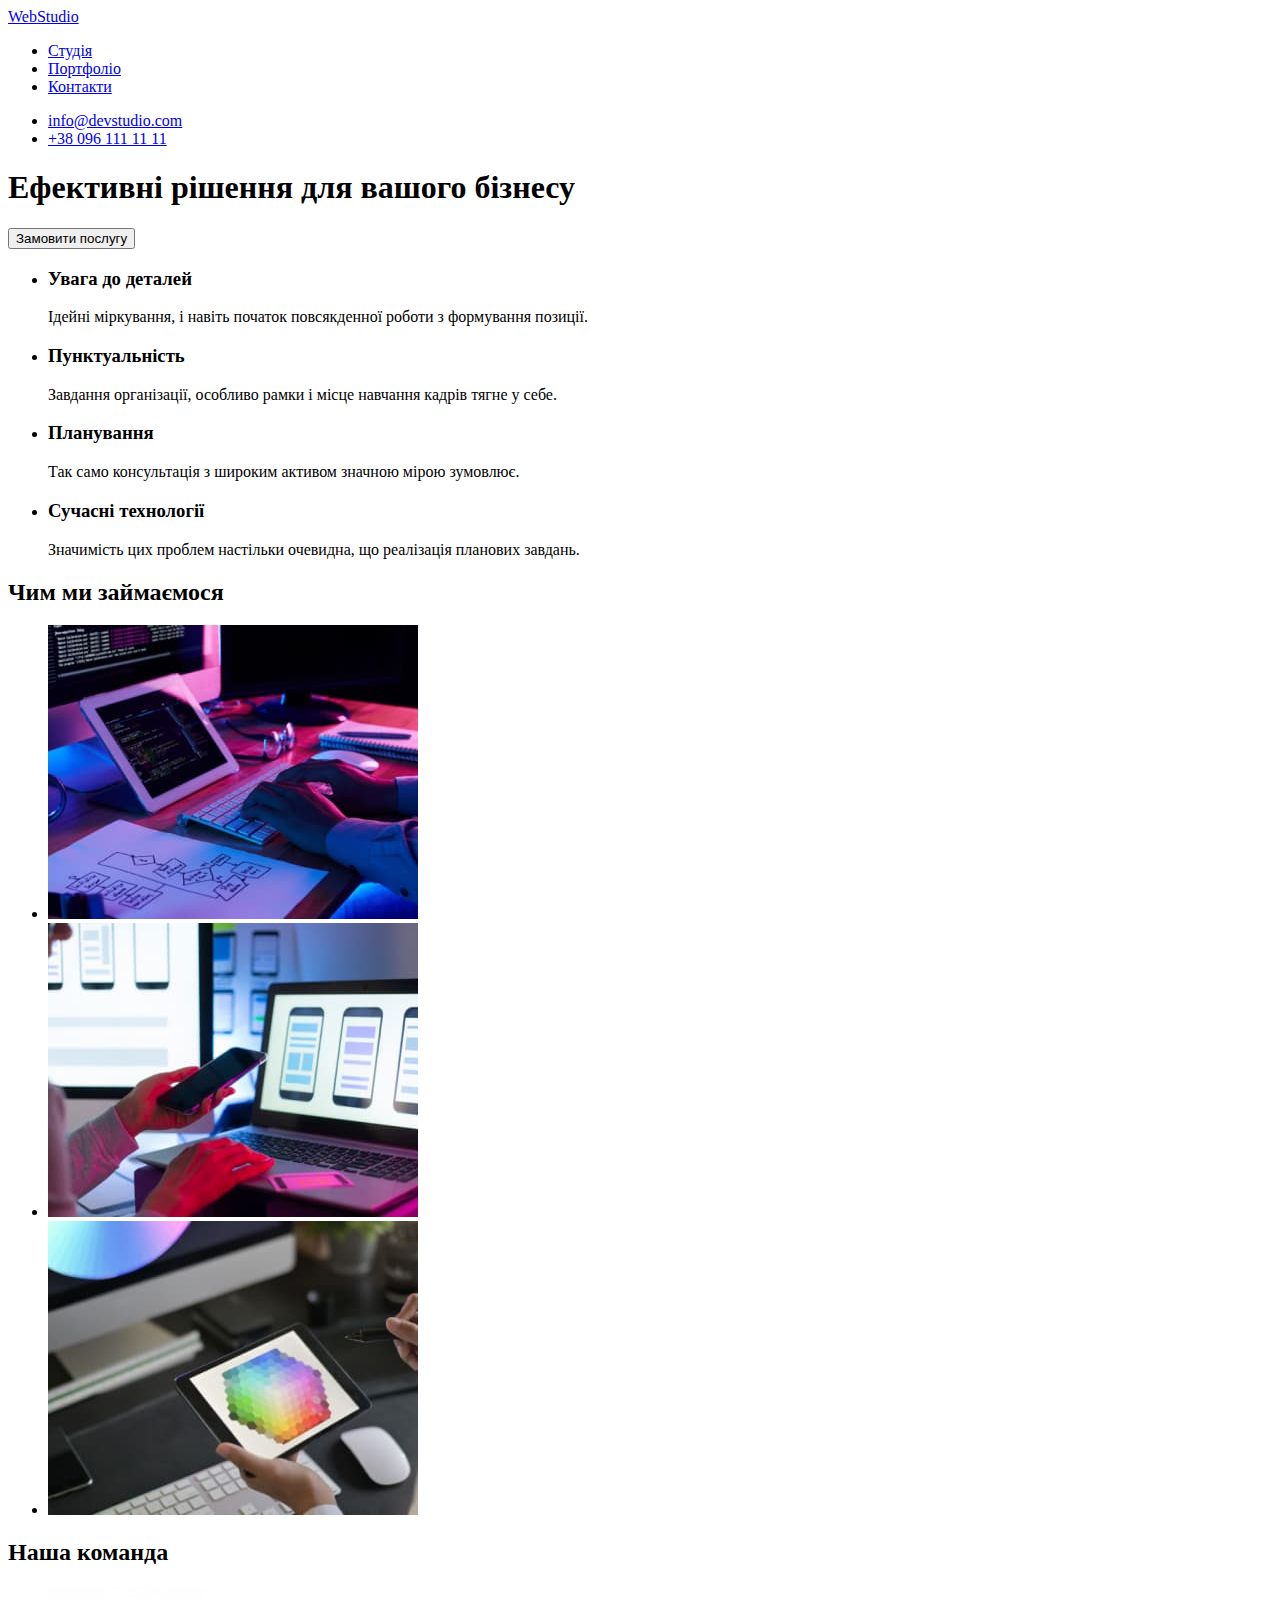
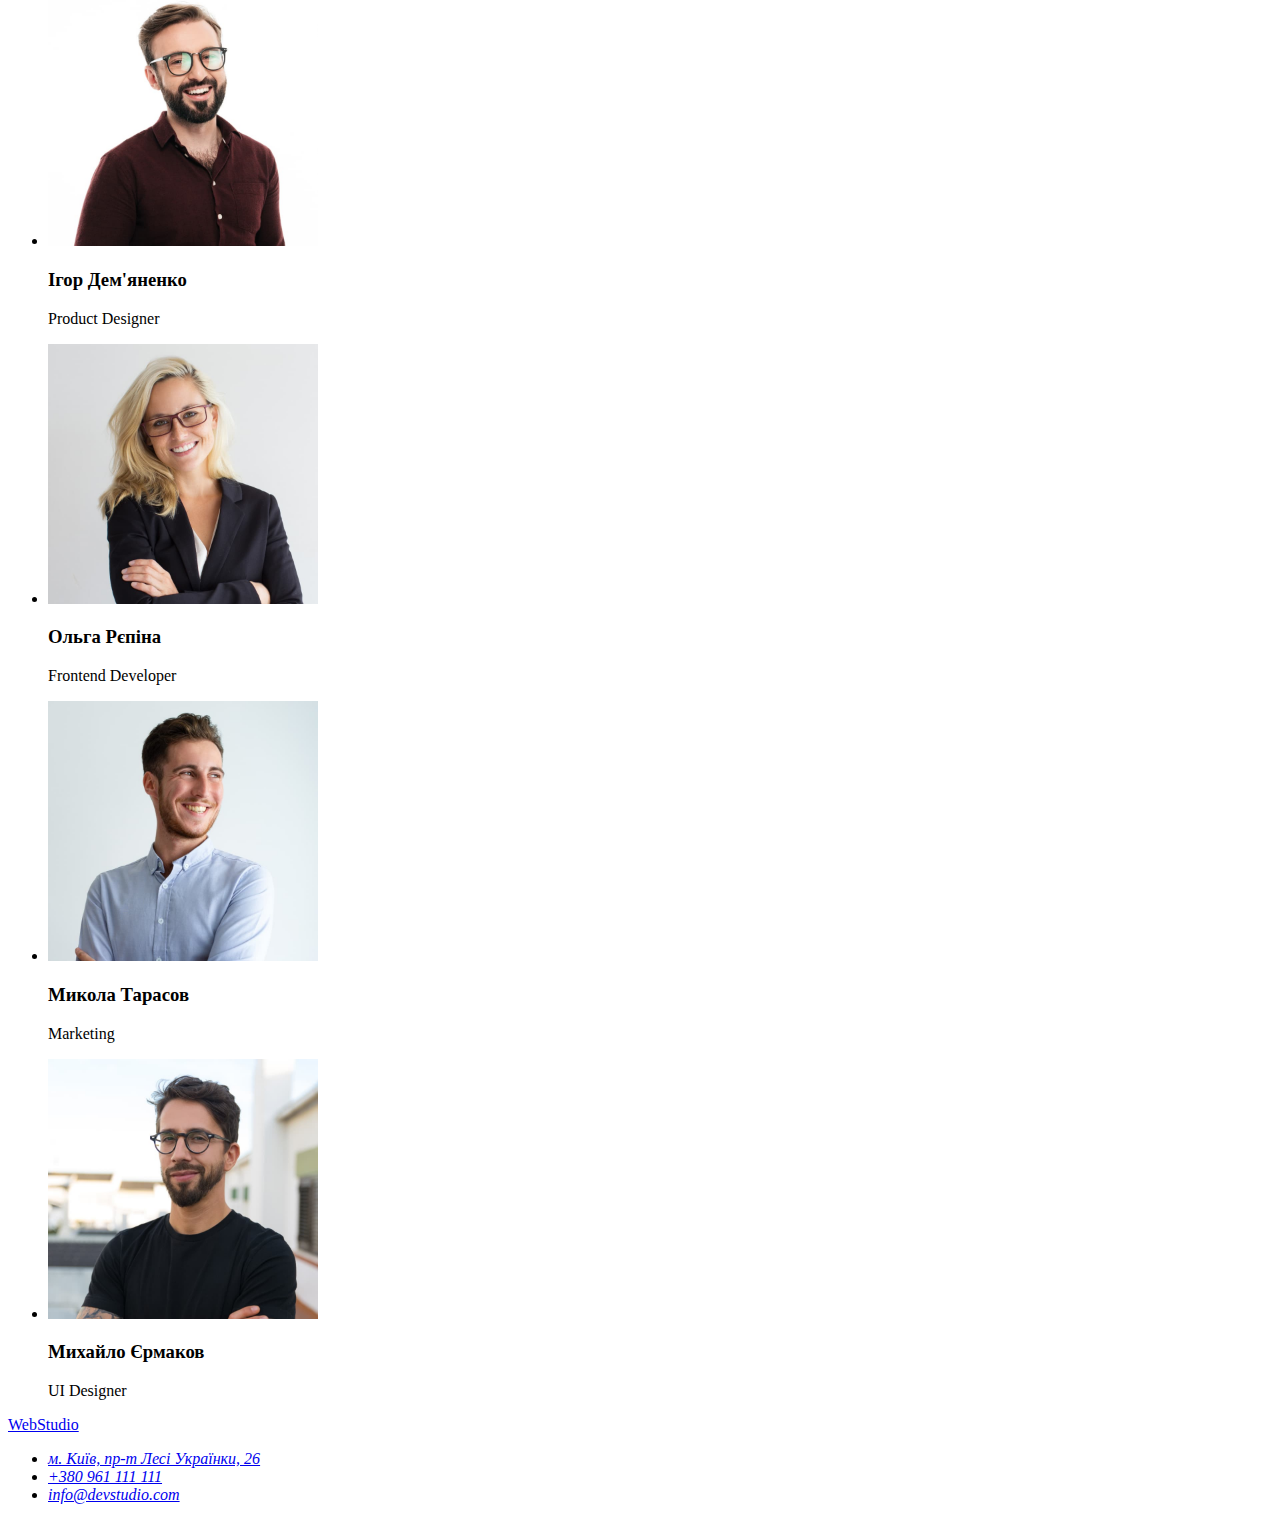
==== index.html @ ca6eb9c3 "Initial commit" ====
<!DOCTYPE html>
<html lang="uk">
  <head>
    <meta charset="UTF-8" />
    <meta http-equiv="X-UA-Compatible" content="IE=edge" />
    <meta name="viewport" content="width=device-width, initial-scale=1.0" />
    <title>WebStudio</title>
  </head>
  <body>
    <header>
      <nav>
        <a href="./index.html" lang="en">WebStudio</a>
        <ul>
          <li><a href="./index.html">Студія</a></li>
          <li><a href="#">Портфоліо</a></li>
          <li><a href="#">Контакти</a></li>
        </ul>
      </nav>
      <ul>
        <li><a href="mailto:info@devstudio.com">info@devstudio.com</a></li>
        <li><a href="tel:+380961111111">+38 096 111 11 11</a></li>
      </ul>
    </header>
    <main>
      <section>
        <h1>Ефективні рішення для вашого бізнесу</h1>
        <button type="button">Замовити послугу</button>
      </section>
      <section>
        <h2 hidden>Наші переваги</h2>
        <ul>
          <li>
            <h3>Увага до деталей</h3>
            <p>
              Ідейні міркування, і навіть початок повсякденної роботи з
              формування позиції.
            </p>
          </li>
          <li>
            <h3>Пунктуальність</h3>
            <p>
              Завдання організації, особливо рамки і місце навчання кадрів тягне
              у себе.
            </p>
          </li>
          <li>
            <h3>Планування</h3>
            <p>
              Так само консультація з широким активом значною мірою зумовлює.
            </p>
          </li>
          <li>
            <h3>Сучасні технології</h3>
            <p>
              Значимість цих проблем настільки очевидна, що реалізація планових
              завдань.
            </p>
          </li>
        </ul>
      </section>
      <section>
        <h2>Чим ми займаємося</h2>
        <ul>
          <li>
            <img
              src="./images/box1.jpg"
              alt="Руки на клавітурі"
              width="370"
              height="294"
            />
          </li>
          <li>
            <img
              src="./images/box2.jpg"
              alt="Семантична розмітка контенту на екрані телефона"
              width="370"
              height="294"
            />
          </li>
          <li>
            <img
              src="./images/box3.jpg"
              alt="Кругова палітра кольорів"
              width="370"
              height="294"
            />
          </li>
        </ul>
      </section>
      <section>
        <h2>Наша команда</h2>
        <ul>
          <li>
            <img
              src="./images/team1.jpg"
              alt="Ігор Дем'яненко"
              width="270"
              height="260"
            />
            <h3>Ігор Дем'яненко</h3>
            <p lang="en">Product Designer</p>
          </li>
          <li>
            <img
              src="./images/team2.jpg"
              alt="Ольга Рєпіна"
              width="270"
              height="260"
            />
            <h3>Ольга Рєпіна</h3>
            <p lang="en">Frontend Developer</p>
          </li>
          <li>
            <img
              src="./images/team3.jpg"
              alt="Микола Тарасов"
              width="270"
              height="260"
            />
            <h3>Микола Тарасов</h3>
            <p lang="en">Marketing</p>
          </li>
          <li class="list-item">
            <img
              src="./images/team4.jpg"
              alt="Михайло Єрмаков"
              width="270"
              height="260"
            />
            <h3>Михайло Єрмаков</h3>
            <p lang="en">UI Designer</p>
          </li>
        </ul>
      </section>
    </main>
    <footer>
      <a href="./index.html" lang="en">WebStudio</a>
      <address>
        <ul>
          <li>
            <a
              href="https://goo.gl/maps/8BweSNwP1uSrpVsL9"
              target="_blank"
              rel="noopener noreferrer nofollow"
              >м. Київ, пр-т Лесі Українки, 26</a
            >
          </li>
          <li><a href="tel:+380961111111">+380 961 111 111</a></li>
          <li><a href="mailto:info@devstudio.com">info@devstudio.com</a></li>
        </ul>
      </address>
    </footer>
  </body>
</html>
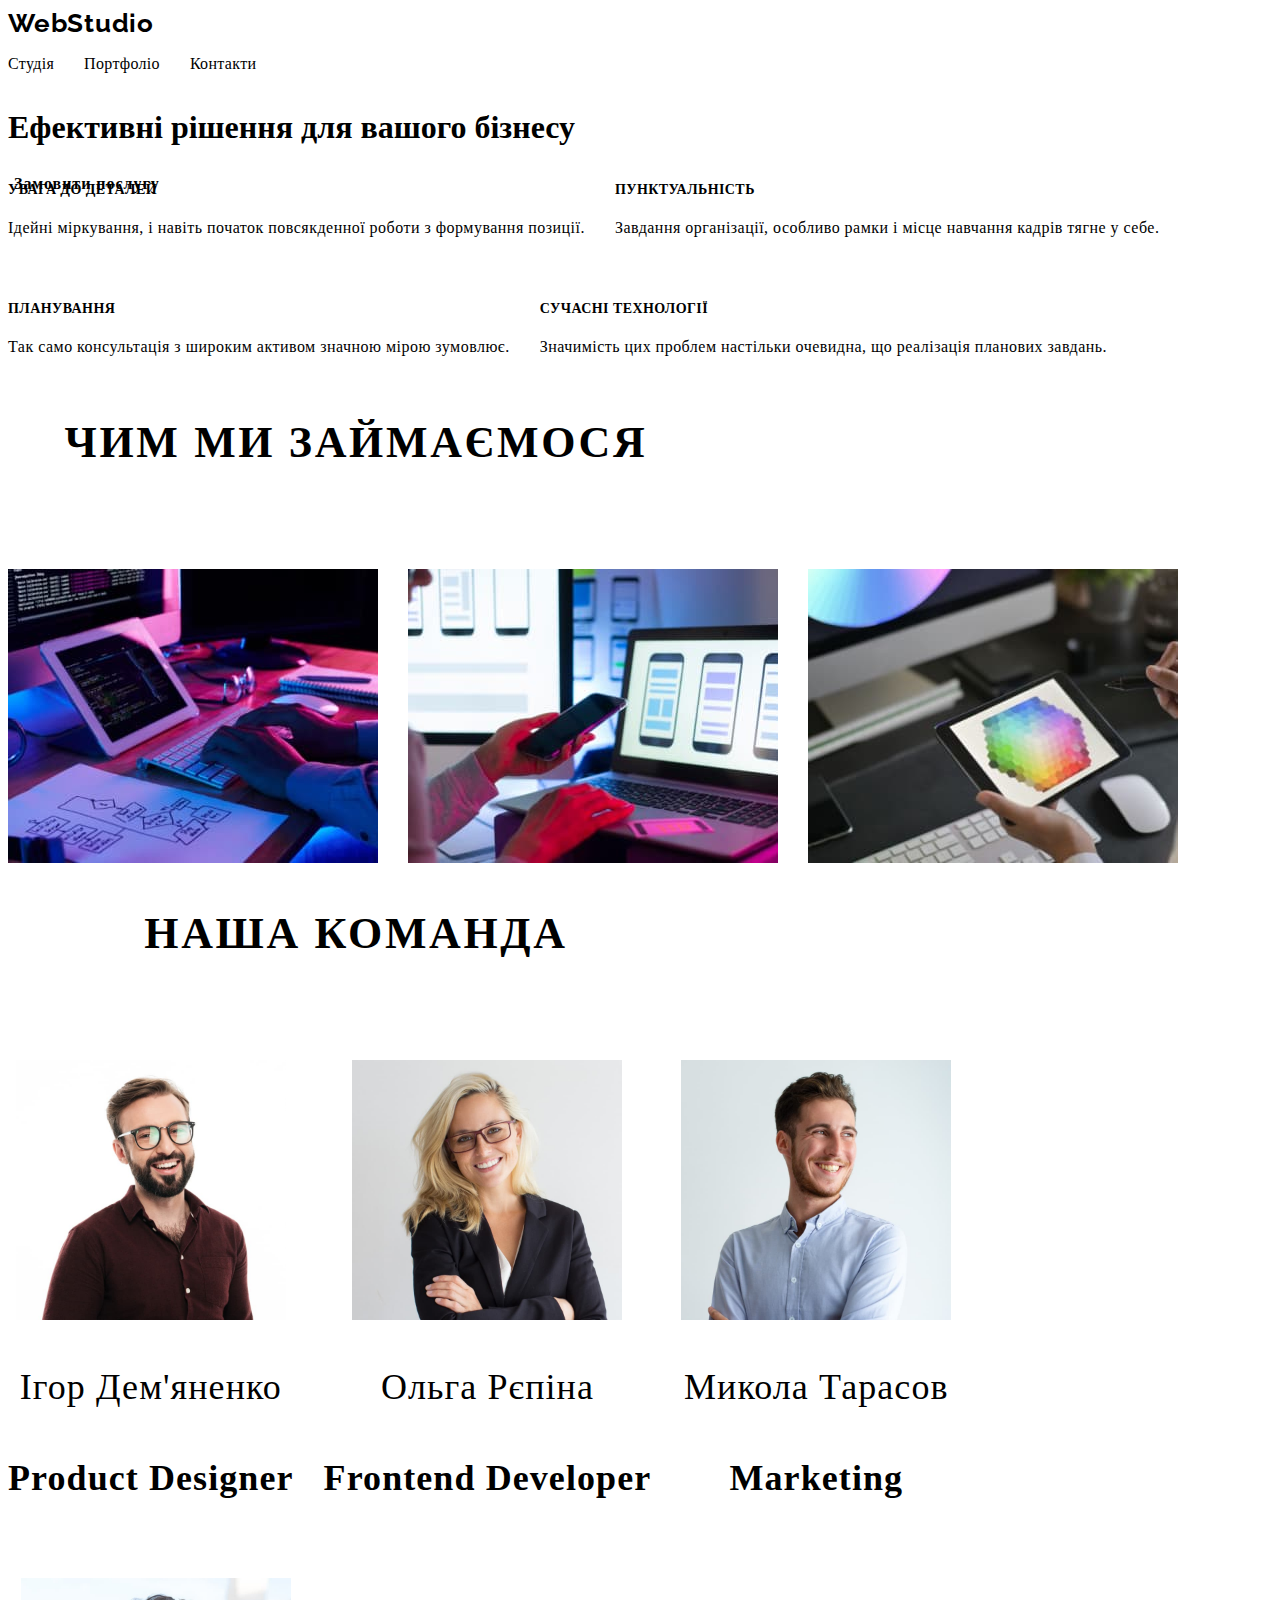
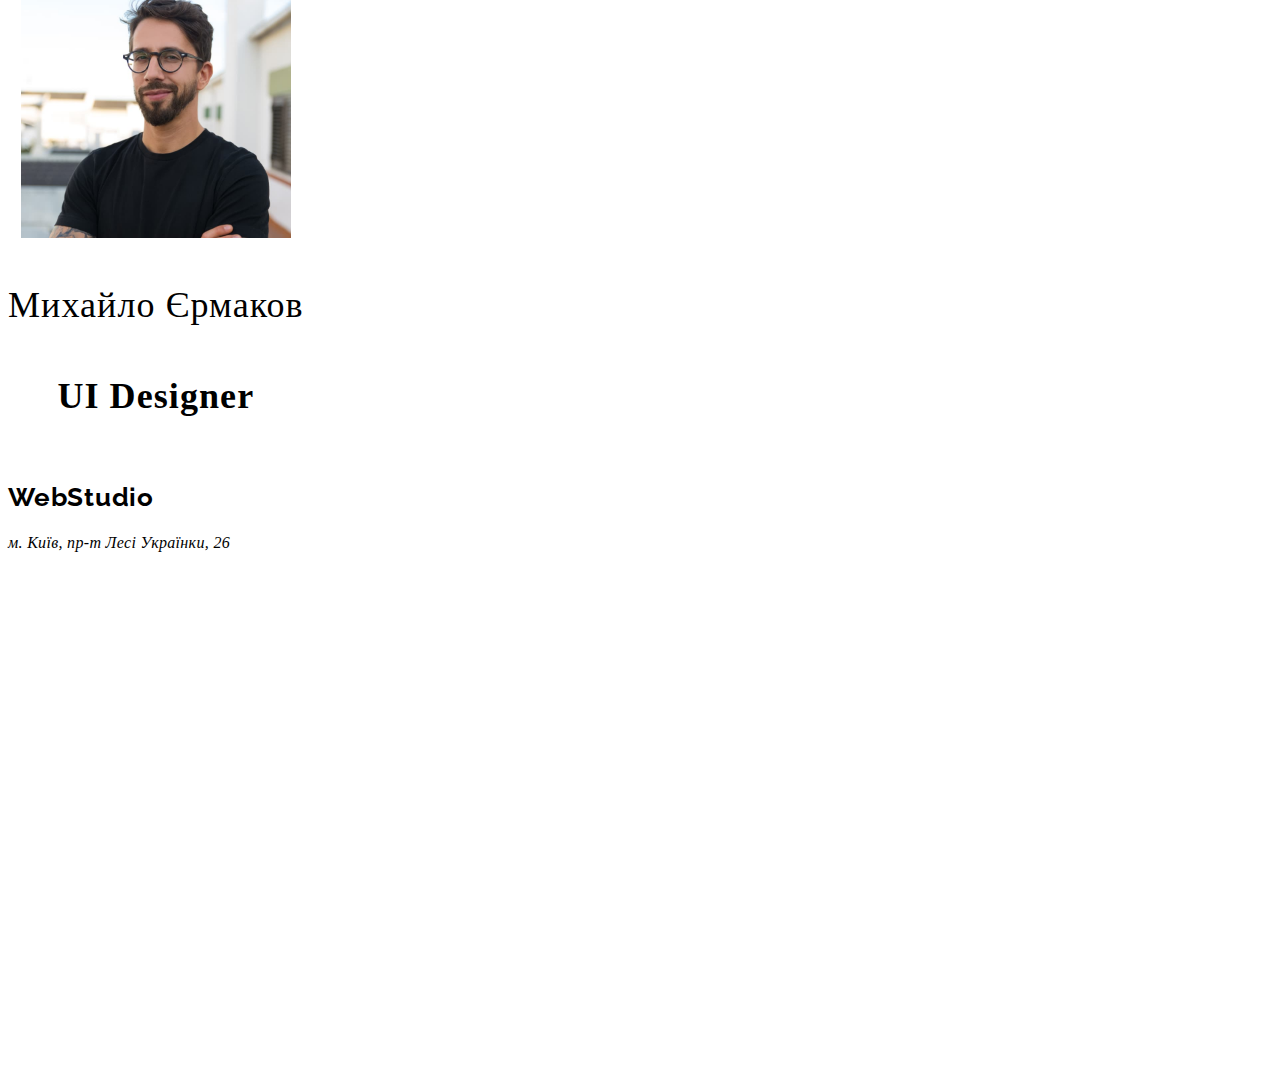
==== commit b3233626: "update index.html and create styles.css file" ====
--- a/index.html
+++ b/index.html
@@ -4,54 +4,104 @@
     <meta charset="UTF-8" />
     <meta http-equiv="X-UA-Compatible" content="IE=edge" />
     <meta name="viewport" content="width=device-width, initial-scale=1.0" />
+    <!--Favicon-->
+    <link
+      rel="apple-touch-icon"
+      sizes="120x120"
+      href="./images/favicon/apple-touch-icon.png"
+    />
+    <link
+      rel="icon"
+      type="image/png"
+      sizes="32x32"
+      href="./images/favicon/favicon-32x32.png"
+    />
+    <link
+      rel="icon"
+      type="image/png"
+      sizes="16x16"
+      href="./images/favicon/favicon-16x16.png"
+    />
+    <link rel="manifest" href="./images/favicon/site.webmanifest" />
+    <link
+      rel="mask-icon"
+      href="./images/favicon/safari-pinned-tab.svg"
+      color="#5bbad5"
+    />
+    <meta name="msapplication-TileColor" content="#da532c" />
+    <meta name="theme-color" content="#ffffff" />
+    <!--Favicon ends-->
     <title>WebStudio</title>
+    <link rel="preconnect" href="https://fonts.googleapis.com" />
+    <link rel="preconnect" href="https://fonts.gstatic.com" crossorigin />
+    <link
+      href="https://fonts.googleapis.com/css2?family=Raleway:wght@700&family=Roboto:wght@400;500;700;900&display=swap"
+      rel="stylesheet"
+    />
+    <link rel="stylesheet" href="./css/styles.css" />
   </head>
-  <body>
-    <header>
+  <body class="page">
+    <header class="header">
       <nav>
-        <a href="./index.html" lang="en">WebStudio</a>
-        <ul>
-          <li><a href="./index.html">Студія</a></li>
-          <li><a href="#">Портфоліо</a></li>
-          <li><a href="#">Контакти</a></li>
+        <a class="link logo" href="./index.html" lang="en"
+          ><span class="logo-wrap">Web</span>Studio</a
+        >
+        <ul class="list">
+          <li class="list-item">
+            <a class="link main-nav current" href="./index.html">Студія</a>
+          </li>
+          <li class="list-item">
+            <a class="link main-nav" href="#">Портфоліо</a>
+          </li>
+          <li class="list-item">
+            <a class="link main-nav" href="#">Контакти</a>
+          </li>
         </ul>
       </nav>
-      <ul>
-        <li><a href="mailto:info@devstudio.com">info@devstudio.com</a></li>
-        <li><a href="tel:+380961111111">+38 096 111 11 11</a></li>
+      <ul class="list">
+        <li class="list-item">
+          <a class="link link-contact" href="mailto:info@devstudio.com"
+            >info@devstudio.com</a
+          >
+        </li>
+        <li class="list-item">
+          <a class="link link-contact" href="tel:+380961111111"
+            >+38 096 111 11 11</a
+          >
+        </li>
       </ul>
     </header>
-    <main>
+    <main class="">
       <section>
         <h1>Ефективні рішення для вашого бізнесу</h1>
-        <button type="button">Замовити послугу</button>
-      </section>
-      <section>
-        <h2 hidden>Наші переваги</h2>
-        <ul>
-          <li>
-            <h3>Увага до деталей</h3>
-            <p>
+        <button class="btn-service" type="button">Замовити послугу</button>
+      </section>
+      <section>
+        <h2 class="visually-hidden">Наші переваги</h2>
+        <ul class="list">
+          <li class="list-item">
+            <h3 class="subtitle-feature">Увага до деталей</h3>
+            <p class="description-feature">
               Ідейні міркування, і навіть початок повсякденної роботи з
               формування позиції.
             </p>
           </li>
-          <li>
-            <h3>Пунктуальність</h3>
-            <p>
+          <li class="list-item">
+            <h3 class="subtitle-feature">Пунктуальність</h3>
+            <p class="description-feature">
               Завдання організації, особливо рамки і місце навчання кадрів тягне
               у себе.
             </p>
           </li>
-          <li>
-            <h3>Планування</h3>
-            <p>
+          <li class="list-item">
+            <h3 class="subtitle-feature">Планування</h3>
+            <p class="description-feature">
               Так само консультація з широким активом значною мірою зумовлює.
             </p>
           </li>
-          <li>
-            <h3>Сучасні технології</h3>
-            <p>
+          <li class="list-item">
+            <h3 class="subtitle-feature">Сучасні технології</h3>
+            <p class="description-feature">
               Значимість цих проблем настільки очевидна, що реалізація планових
               завдань.
             </p>
@@ -59,9 +109,9 @@
         </ul>
       </section>
       <section>
-        <h2>Чим ми займаємося</h2>
-        <ul>
-          <li>
+        <h2 class="title">Чим ми займаємося</h2>
+        <ul class="list">
+          <li class="list-item">
             <img
               src="./images/box1.jpg"
               alt="Руки на клавітурі"
@@ -69,7 +119,7 @@
               height="294"
             />
           </li>
-          <li>
+          <li class="list-item">
             <img
               src="./images/box2.jpg"
               alt="Семантична розмітка контенту на екрані телефона"
@@ -77,7 +127,7 @@
               height="294"
             />
           </li>
-          <li>
+          <li class="list-item">
             <img
               src="./images/box3.jpg"
               alt="Кругова палітра кольорів"
@@ -88,65 +138,77 @@
         </ul>
       </section>
       <section>
-        <h2>Наша команда</h2>
-        <ul>
-          <li>
+        <h2 class="title">Наша команда</h2>
+        <ul class="list">
+          <li class="list-item team">
             <img
               src="./images/team1.jpg"
               alt="Ігор Дем'яненко"
               width="270"
               height="260"
             />
-            <h3>Ігор Дем'яненко</h3>
-            <p lang="en">Product Designer</p>
-          </li>
-          <li>
+            <h3 class="team-member-name">Ігор Дем'яненко</h3>
+            <p class="job-position" lang="en">Product Designer</p>
+          </li>
+          <li class="list-item team">
             <img
               src="./images/team2.jpg"
               alt="Ольга Рєпіна"
               width="270"
               height="260"
             />
-            <h3>Ольга Рєпіна</h3>
-            <p lang="en">Frontend Developer</p>
-          </li>
-          <li>
+            <h3 class="team-member-name">Ольга Рєпіна</h3>
+            <p class="job-position" lang="en">Frontend Developer</p>
+          </li>
+          <li class="list-item team">
             <img
               src="./images/team3.jpg"
               alt="Микола Тарасов"
               width="270"
               height="260"
             />
-            <h3>Микола Тарасов</h3>
-            <p lang="en">Marketing</p>
-          </li>
-          <li class="list-item">
+            <h3 class="team-member-name">Микола Тарасов</h3>
+            <p class="job-position" lang="en">Marketing</p>
+          </li>
+          <li class="list-item team">
             <img
               src="./images/team4.jpg"
               alt="Михайло Єрмаков"
               width="270"
               height="260"
             />
-            <h3>Михайло Єрмаков</h3>
-            <p lang="en">UI Designer</p>
+            <h3 class="team-member-name">Михайло Єрмаков</h3>
+            <p class="job-position" lang="en">UI Designer</p>
           </li>
         </ul>
       </section>
     </main>
-    <footer>
-      <a href="./index.html" lang="en">WebStudio</a>
+    <footer class="footer">
+      <a class="link logo" href="./index.html" lang="en"
+        ><span class="logo-wrap">Web</span
+        ><span class="logo-wrap-footer">Studio</span></a
+      >
       <address>
-        <ul>
-          <li>
+        <ul class="list">
+          <li class="list-item">
             <a
+              class="link address"
               href="https://goo.gl/maps/8BweSNwP1uSrpVsL9"
               target="_blank"
               rel="noopener noreferrer nofollow"
               >м. Київ, пр-т Лесі Українки, 26</a
             >
           </li>
-          <li><a href="tel:+380961111111">+380 961 111 111</a></li>
-          <li><a href="mailto:info@devstudio.com">info@devstudio.com</a></li>
+          <li class="list-item">
+            <a class="link link-contact" href="tel:+380961111111"
+              >+380 961 111 111</a
+            >
+          </li>
+          <li class="list-item">
+            <a class="link link-contact" href="mailto:info@devstudio.com"
+              >info@devstudio.com</a
+            >
+          </li>
         </ul>
       </address>
     </footer>
--- a/css/styles.css
+++ b/css/styles.css
@@ -0,0 +1,163 @@
+root {
+  --main-color-background: #2f303a;
+  --accent-color: #2196f3;
+  --btn-active-color: #188ce8;
+  --main-color-font: #212121;
+  --secondary-color-font: #757575;
+  --white-color: #ffffff;
+  --black-color: #000000;
+  --grey-background-color: #f5f4fa;
+  --grey-stroke-color: #ececec;
+  --projects-cards-color: #eeeeee;
+  --main-font: "Roboto", sans-serif;
+  --logo-font: "Raleway", sans-serif;
+  --main-font-size: 14px;
+  --secondary-font-size: 16px;
+}
+
+.page {
+  font-family: var(--main-font);
+  color: var(--main-color-font);
+  font-size: var(--main-font-size);
+}
+.header {
+  width: 1600px;
+  height: 80px;
+  background-color: var(--white-color);
+  display: flex;
+  flex-wrap: wrap;
+}
+.link {
+  text-decoration: none;
+  color: inherit;
+}
+.logo {
+  font-family: "Raleway", sans-serif;
+  font-weight: 700;
+  font-size: 26px;
+  line-height: 1.2;
+  color: var(--black-color);
+  letter-spacing: 0.03em;
+}
+.logo-wrap {
+  color: var(--accent-color);
+  font: "Raleway", sans-serif;
+}
+.list {
+  display: flex;
+  flex-wrap: wrap;
+  gap: 30px;
+  list-style: none;
+  padding: 0;
+  margin-left: auto;
+  margin-right: auto;
+}
+
+.main-nav {
+  font-weight: 500;
+  line-height: 1.14;
+  letter-spacing: 0.02em;
+}
+.link-nav:hover,
+.link-nav:focus {
+  color: var(--accent-color);
+}
+.current {
+  color: var(--accent-color);
+}
+.link-contact {
+  line-height: 1.7;
+  letter-spacing: 0.02em;
+  color: rgba(255, 255, 255, 0.6);
+}
+.btn-service {
+  position: absolute;
+  font-family: var(--main-font);
+  font-size: var(--secondary-font-size);
+  line-height: 1.875;
+  letter-spacing: 0.06em;
+  border: none;
+  background-color: var(--accent-color);
+  color: var(--white-color);
+  font-weight: 700;
+  text-align: center;
+  display: flex;
+  align-items: center;
+  cursor: pointer;
+}
+.btn-service:focus,
+.btn-service:hover {
+  background-color: var(--btn-active-color);
+}
+.visually-hidden {
+  overflow: hidden;
+  margin: -1px;
+  display: none;
+  border: 0;
+  padding: 0;
+}
+.subtitle-feature {
+  font-weight: 700;
+  font-size: 14px;
+  line-height: 1.14;
+  text-transform: uppercase;
+  letter-spacing: 0.03em;
+}
+.description-feature {
+  line-height: 1.7;
+  letter-spacing: 0.03em;
+  color: var(--secondary-color-font);
+}
+.title {
+  width: 696px;
+  height: 120px;
+  font-weight: 900;
+  font-size: 44px;
+  line-height: 1.36;
+  letter-spacing: 0.06em;
+  text-align: center;
+  text-transform: uppercase;
+  color: var(--white-color);
+  text-align: center;
+}
+
+.team {
+  font-weight: 700;
+  font-size: 36px;
+  line-height: 1.16;
+  letter-spacing: 0.03em;
+  text-align: center;
+}
+.team-member-name {
+  font-weight: 500;
+  font-size: var(--secondary-font-size);
+  line-height: 1.1875;
+  text-align: center;
+  letter-spacing: 0.03em;
+}
+.job-position {
+  color: var(--secondary-color-font);
+  font-size: var(--secondary-font-size);
+  line-height: 1.875;
+  text-align: center;
+  letter-spacing: 0.03em;
+}
+.footer {
+  font-style: normal;
+  background-color: var(--main-color-background);
+  width: 1600px;
+  height: 600px;
+}
+.logo-wrap-footer {
+  color: var(--white-color);
+}
+.address {
+  line-height: 1.7;
+  letter-spacing: 0.02em;
+  color: var(--white-color);
+}
+.address:focus,
+.address:hover {
+  color: var(--accent-color);
+  cursor: pointer;
+}
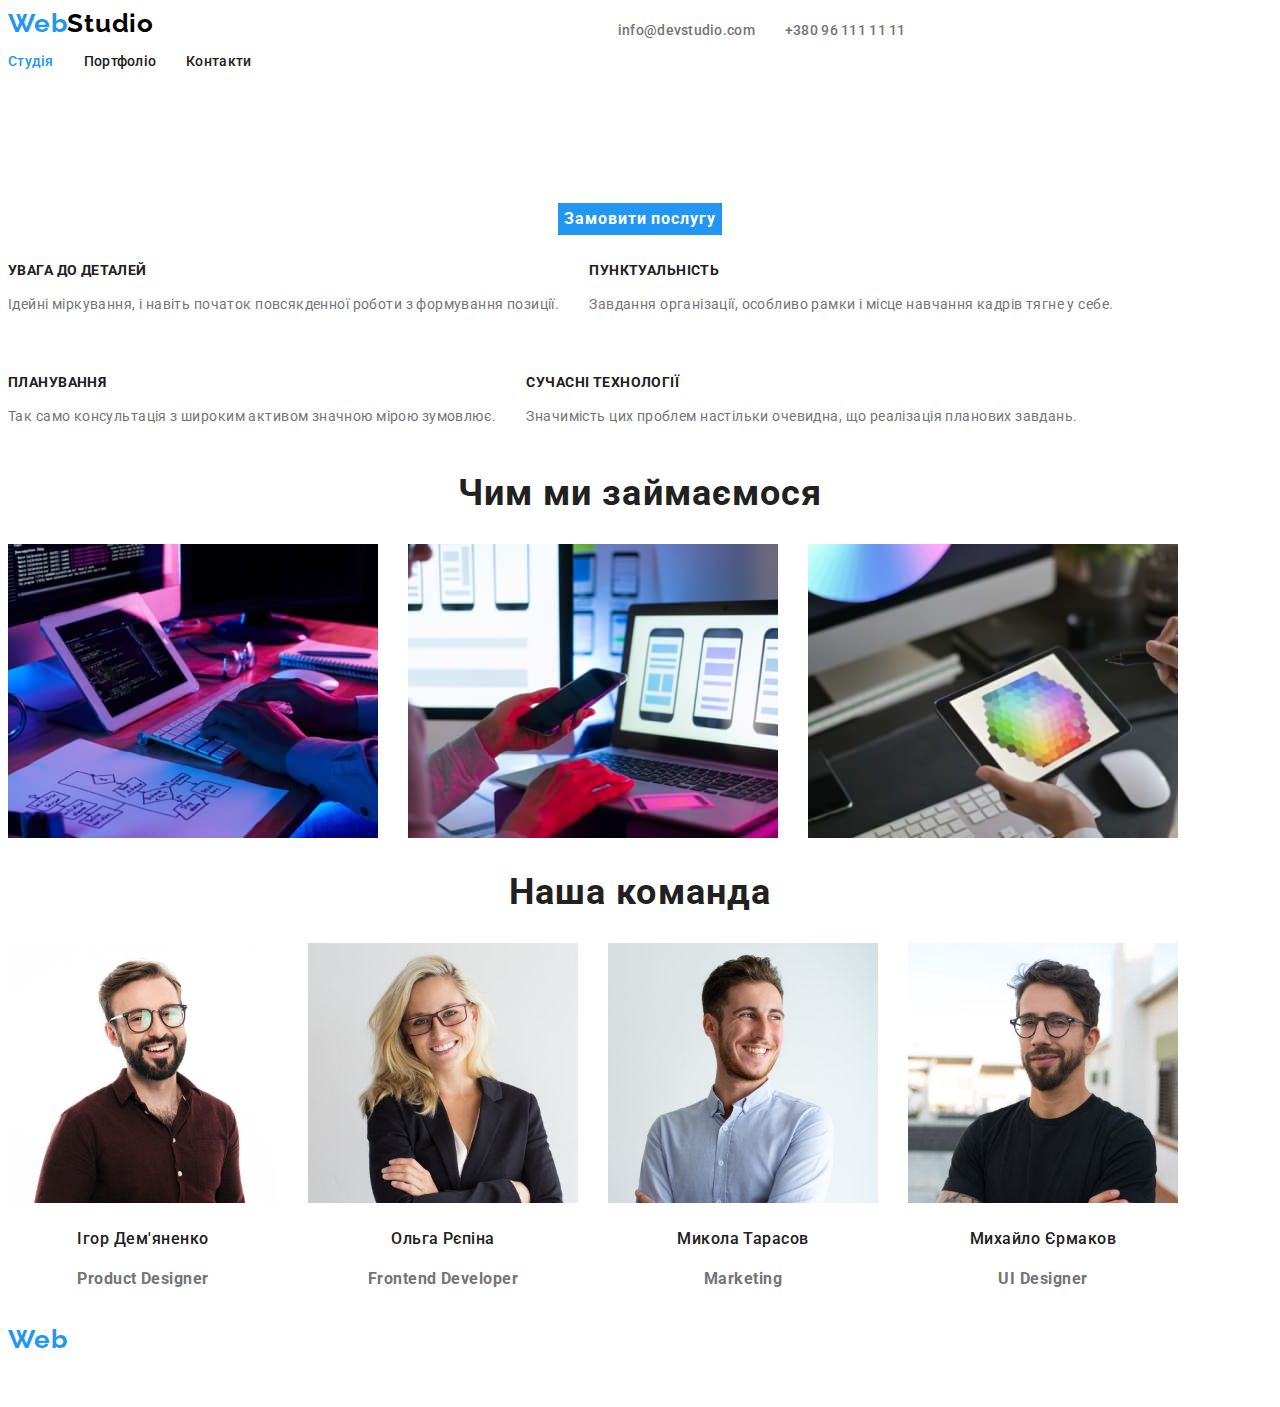
==== commit dc427014: "Updated index.html, css styles and add portfolio.html" ====
--- a/index.html
+++ b/index.html
@@ -51,7 +51,7 @@
             <a class="link main-nav current" href="./index.html">Студія</a>
           </li>
           <li class="list-item">
-            <a class="link main-nav" href="#">Портфоліо</a>
+            <a class="link main-nav" href="./portfolio.html">Портфоліо</a>
           </li>
           <li class="list-item">
             <a class="link main-nav" href="#">Контакти</a>
@@ -66,14 +66,14 @@
         </li>
         <li class="list-item">
           <a class="link link-contact" href="tel:+380961111111"
-            >+38 096 111 11 11</a
+            >+380 96 111 11 11</a
           >
         </li>
       </ul>
     </header>
-    <main class="">
-      <section>
-        <h1>Ефективні рішення для вашого бізнесу</h1>
+    <main>
+      <section>
+        <h1 class="title">Ефективні рішення для вашого бізнесу</h1>
         <button class="btn-service" type="button">Замовити послугу</button>
       </section>
       <section>
@@ -109,7 +109,7 @@
         </ul>
       </section>
       <section>
-        <h2 class="title">Чим ми займаємося</h2>
+        <h2 class="section-title">Чим ми займаємося</h2>
         <ul class="list">
           <li class="list-item">
             <img
@@ -138,7 +138,7 @@
         </ul>
       </section>
       <section>
-        <h2 class="title">Наша команда</h2>
+        <h2 class="section-title">Наша команда</h2>
         <ul class="list">
           <li class="list-item team">
             <img
@@ -200,12 +200,12 @@
             >
           </li>
           <li class="list-item">
-            <a class="link link-contact" href="tel:+380961111111"
+            <a class="link link-contact-footer" href="tel:+380961111111"
               >+380 961 111 111</a
             >
           </li>
           <li class="list-item">
-            <a class="link link-contact" href="mailto:info@devstudio.com"
+            <a class="link link-contact-footer" href="mailto:info@devstudio.com"
               >info@devstudio.com</a
             >
           </li>
--- a/css/styles.css
+++ b/css/styles.css
@@ -1,4 +1,4 @@
-root {
+:root {
   --main-color-background: #2f303a;
   --accent-color: #2196f3;
   --btn-active-color: #188ce8;
@@ -21,8 +21,6 @@
   font-size: var(--main-font-size);
 }
 .header {
-  width: 1600px;
-  height: 80px;
   background-color: var(--white-color);
   display: flex;
   flex-wrap: wrap;
@@ -32,16 +30,15 @@
   color: inherit;
 }
 .logo {
-  font-family: "Raleway", sans-serif;
   font-weight: 700;
   font-size: 26px;
   line-height: 1.2;
   color: var(--black-color);
   letter-spacing: 0.03em;
+  font-family: var(--logo-font);
 }
 .logo-wrap {
   color: var(--accent-color);
-  font: "Raleway", sans-serif;
 }
 .list {
   display: flex;
@@ -58,32 +55,47 @@
   line-height: 1.14;
   letter-spacing: 0.02em;
 }
-.link-nav:hover,
-.link-nav:focus {
+.main-nav:hover,
+.main-nav:focus {
   color: var(--accent-color);
 }
 .current {
   color: var(--accent-color);
 }
 .link-contact {
-  line-height: 1.7;
-  letter-spacing: 0.02em;
-  color: rgba(255, 255, 255, 0.6);
+font-weight: 500;
+line-height: 1.14;
+letter-spacing: 0.02em;
+color: var(--secondary-color-font);
+}
+.link-contact:focus,
+.link-contact:hover {
+  color: var(--accent-color);
+}
+.title {
+font-weight: 900;
+font-size: 44px;
+line-height: 1.36;
+letter-spacing: 0.06em;
+text-align: center;
+text-transform: uppercase;
+color: var(--white-color);
 }
 .btn-service {
-  position: absolute;
+  border: none;
   font-family: var(--main-font);
   font-size: var(--secondary-font-size);
-  line-height: 1.875;
+  line-height: calc(30 / 16);
   letter-spacing: 0.06em;
-  border: none;
   background-color: var(--accent-color);
   color: var(--white-color);
   font-weight: 700;
   text-align: center;
+  align-items: center;
   display: flex;
-  align-items: center;
   cursor: pointer;
+  margin: 0 auto;
+
 }
 .btn-service:focus,
 .btn-service:hover {
@@ -108,16 +120,11 @@
   letter-spacing: 0.03em;
   color: var(--secondary-color-font);
 }
-.title {
-  width: 696px;
-  height: 120px;
-  font-weight: 900;
-  font-size: 44px;
-  line-height: 1.36;
-  letter-spacing: 0.06em;
-  text-align: center;
-  text-transform: uppercase;
-  color: var(--white-color);
+.section-title {
+  font-weight: 700;
+  font-size: 36px;
+  line-height: calc(42 / 36);
+  letter-spacing: 0.03em;
   text-align: center;
 }
 
@@ -131,7 +138,7 @@
 .team-member-name {
   font-weight: 500;
   font-size: var(--secondary-font-size);
-  line-height: 1.1875;
+  line-height: 1.2;
   text-align: center;
   letter-spacing: 0.03em;
 }
@@ -142,16 +149,12 @@
   text-align: center;
   letter-spacing: 0.03em;
 }
-.footer {
+
+.logo-wrap-footer {
+  color: var(--white-color);
+}
+.address {
   font-style: normal;
-  background-color: var(--main-color-background);
-  width: 1600px;
-  height: 600px;
-}
-.logo-wrap-footer {
-  color: var(--white-color);
-}
-.address {
   line-height: 1.7;
   letter-spacing: 0.02em;
   color: var(--white-color);
@@ -161,3 +164,46 @@
   color: var(--accent-color);
   cursor: pointer;
 }
+
+.link-contact-footer {
+  font-style: normal;
+  line-height: 1.7;
+  letter-spacing: 0.02em;
+  color: rgba(255, 255, 255, 0.6);
+}
+.link-contact-footer:focus,
+.link-contact-footer:hover {
+  color: var(--accent-color);
+  cursor:pointer;
+}
+
+.btn-projects {
+  border: none;
+  font-family: var(--main-font);
+  font-weight: 500;
+  font-size: var(--secondary-font-size);
+  line-height: calc(26 / 16);
+  text-align: center;
+  cursor: pointer;
+  letter-spacing: 0.03em;
+}
+.btn-projects:focus,
+.btn-projects:hover {
+  background-color: var(--accent-color);
+  color: var(--white-color);
+}
+
+.title-project {
+  font-weight: 700;
+  font-size: 18px;
+  line-height: 2;
+  color: var(--main-color-font);
+  letter-spacing: 0.06em;
+}
+
+.type-project {
+  font-size: var(--secondary-font-size);
+  line-height: calc(30 / 16);
+  letter-spacing: 0.03em;
+  color: var(--secondary-color-font);
+}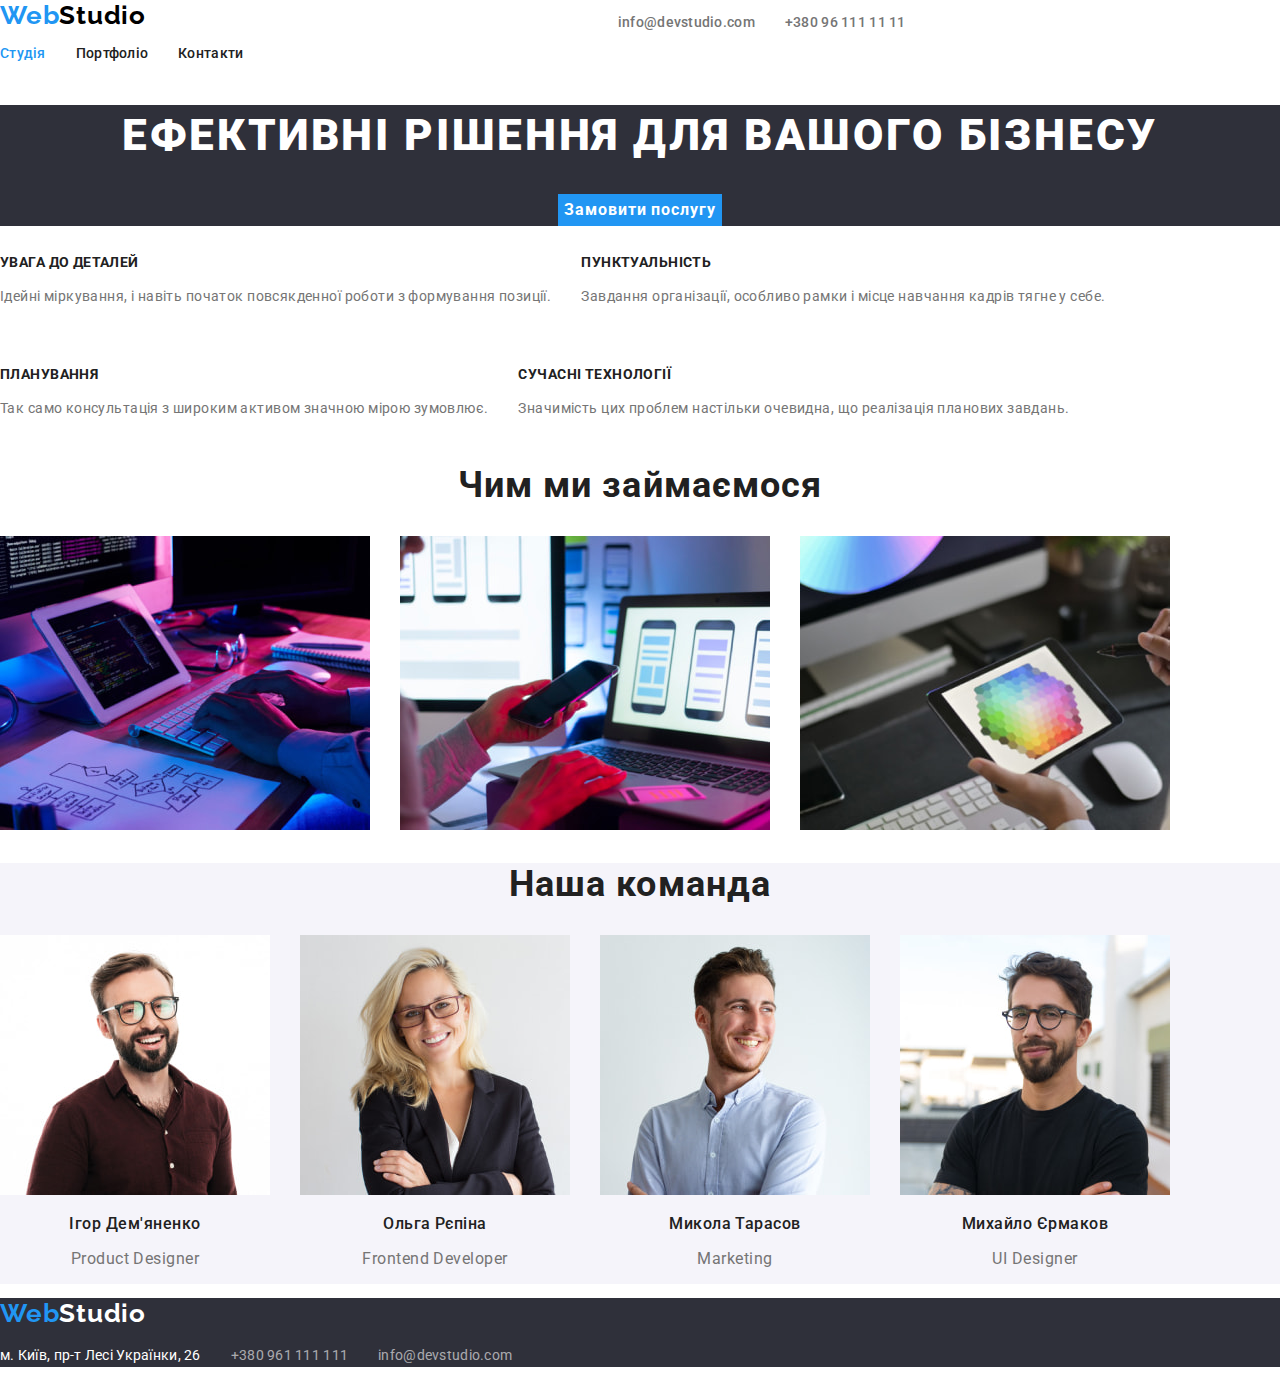
==== commit d135ac32: "Update files" ====
--- a/index.html
+++ b/index.html
@@ -38,9 +38,13 @@
       href="https://fonts.googleapis.com/css2?family=Raleway:wght@700&family=Roboto:wght@400;500;700;900&display=swap"
       rel="stylesheet"
     />
+    <link
+      rel="stylesheet"
+      href="https://cdnjs.cloudflare.com/ajax/libs/modern-normalize/1.1.0/modern-normalize.min.css"
+    />
     <link rel="stylesheet" href="./css/styles.css" />
   </head>
-  <body class="page">
+  <body>
     <header class="header">
       <nav>
         <a class="link logo" href="./index.html" lang="en"
@@ -72,7 +76,7 @@
       </ul>
     </header>
     <main>
-      <section>
+      <section class="hero-section">
         <h1 class="title">Ефективні рішення для вашого бізнесу</h1>
         <button class="btn-service" type="button">Замовити послугу</button>
       </section>
@@ -137,7 +141,7 @@
           </li>
         </ul>
       </section>
-      <section>
+      <section class="team-section">
         <h2 class="section-title">Наша команда</h2>
         <ul class="list">
           <li class="list-item team">
--- a/css/styles.css
+++ b/css/styles.css
@@ -15,7 +15,7 @@
   --secondary-font-size: 16px;
 }
 
-.page {
+body {
   font-family: var(--main-font);
   color: var(--main-color-font);
   font-size: var(--main-font-size);
@@ -23,7 +23,6 @@
 .header {
   background-color: var(--white-color);
   display: flex;
-  flex-wrap: wrap;
 }
 .link {
   text-decoration: none;
@@ -32,7 +31,7 @@
 .logo {
   font-weight: 700;
   font-size: 26px;
-  line-height: 1.2;
+  line-height: calc(31 / 26);
   color: var(--black-color);
   letter-spacing: 0.03em;
   font-family: var(--logo-font);
@@ -52,7 +51,7 @@
 
 .main-nav {
   font-weight: 500;
-  line-height: 1.14;
+  line-height: calc(16 / 14);
   letter-spacing: 0.02em;
 }
 .main-nav:hover,
@@ -63,23 +62,26 @@
   color: var(--accent-color);
 }
 .link-contact {
-font-weight: 500;
-line-height: 1.14;
-letter-spacing: 0.02em;
-color: var(--secondary-color-font);
+  font-weight: 500;
+  line-height: calc(16 / 14);
+  letter-spacing: 0.02em;
+  color: var(--secondary-color-font);
 }
 .link-contact:focus,
 .link-contact:hover {
   color: var(--accent-color);
 }
+.hero-section {
+  background-color: var(--main-color-background);
+}
 .title {
-font-weight: 900;
-font-size: 44px;
-line-height: 1.36;
-letter-spacing: 0.06em;
-text-align: center;
-text-transform: uppercase;
-color: var(--white-color);
+  font-weight: 900;
+  font-size: 44px;
+  line-height: calc(60 / 44);
+  letter-spacing: 0.06em;
+  text-align: center;
+  text-transform: uppercase;
+  color: var(--white-color);
 }
 .btn-service {
   border: none;
@@ -95,7 +97,6 @@
   display: flex;
   cursor: pointer;
   margin: 0 auto;
-
 }
 .btn-service:focus,
 .btn-service:hover {
@@ -111,14 +112,17 @@
 .subtitle-feature {
   font-weight: 700;
   font-size: 14px;
-  line-height: 1.14;
+  line-height: calc(16 / 14);
   text-transform: uppercase;
   letter-spacing: 0.03em;
 }
 .description-feature {
-  line-height: 1.7;
-  letter-spacing: 0.03em;
-  color: var(--secondary-color-font);
+  line-height: calc(24 / 14);
+  letter-spacing: 0.03em;
+  color: var(--secondary-color-font);
+}
+.team-section {
+  background-color: var(--grey-background-color);
 }
 .section-title {
   font-weight: 700;
@@ -128,26 +132,22 @@
   text-align: center;
 }
 
-.team {
-  font-weight: 700;
-  font-size: 36px;
-  line-height: 1.16;
-  letter-spacing: 0.03em;
-  text-align: center;
-}
 .team-member-name {
   font-weight: 500;
   font-size: var(--secondary-font-size);
-  line-height: 1.2;
+  line-height: calc(19 / 16);
   text-align: center;
   letter-spacing: 0.03em;
 }
 .job-position {
   color: var(--secondary-color-font);
   font-size: var(--secondary-font-size);
-  line-height: 1.875;
-  text-align: center;
-  letter-spacing: 0.03em;
+  line-height: calc(19 / 16);
+  text-align: center;
+  letter-spacing: 0.03em;
+}
+.footer {
+  background-color: var(--main-color-background);
 }
 
 .logo-wrap-footer {
@@ -155,26 +155,24 @@
 }
 .address {
   font-style: normal;
-  line-height: 1.7;
+  line-height: calc(24 / 14);
   letter-spacing: 0.02em;
   color: var(--white-color);
 }
 .address:focus,
 .address:hover {
   color: var(--accent-color);
-  cursor: pointer;
 }
 
 .link-contact-footer {
   font-style: normal;
-  line-height: 1.7;
+  line-height: calc(24 / 14);
   letter-spacing: 0.02em;
   color: rgba(255, 255, 255, 0.6);
 }
 .link-contact-footer:focus,
 .link-contact-footer:hover {
   color: var(--accent-color);
-  cursor:pointer;
 }
 
 .btn-projects {
@@ -196,7 +194,7 @@
 .title-project {
   font-weight: 700;
   font-size: 18px;
-  line-height: 2;
+  line-height: calc(36 / 18);
   color: var(--main-color-font);
   letter-spacing: 0.06em;
 }
@@ -206,4 +204,4 @@
   line-height: calc(30 / 16);
   letter-spacing: 0.03em;
   color: var(--secondary-color-font);
-}+}
